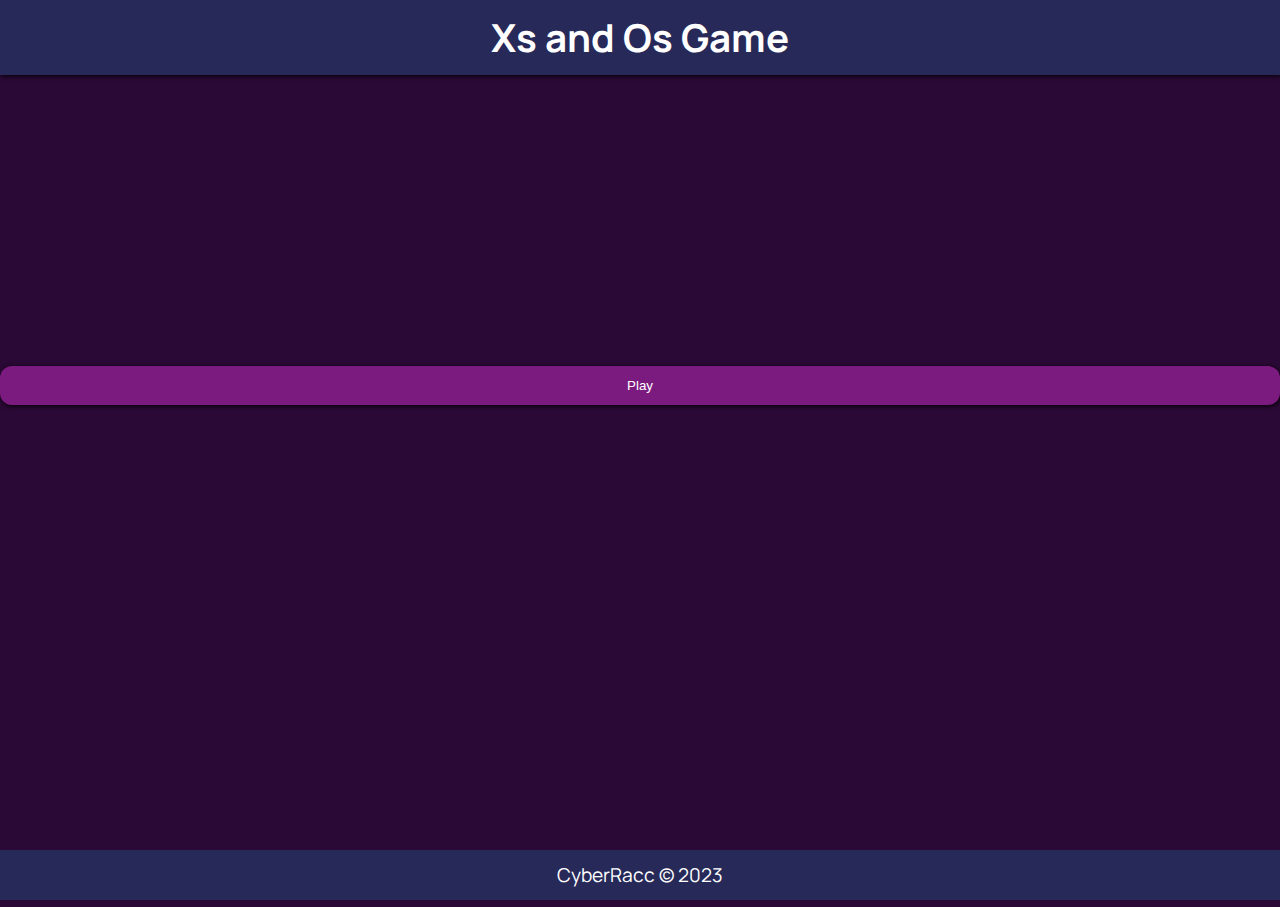
==== index.html @ 7a34c838 "Made a start on adding basic JS, added comments for future reference, created some basic objects and" ====
<!DOCTYPE html>
<html lang="en">
    <head>
        <meta charset="UTF-8">
        <meta name="viewport" content="width=device-width, initial-scale=1.0">
        <title>Xs and Os</title>
        <link rel="stylesheet" href="css/styles.css">
        <script src="js/game.js" defer></script>
    </head>
    <body>
        <header>
            <div id="logo">
                <h1>Xs and Os Game</h1>
            </div>
        </header>

        <dialog id="modal">
            <form>
                <label for="player-name">Enter your name</label>
                <input type="text" name="player-name" id="player-name" placeholder="John">
                <button id="btn-start-game" type="submit">Confirm</button>
            </form>
        </dialog>

        <div class="main">
            <button id="btn-play">Play</button>
        </div>

        <footer>
            <div id="copyright">
                <p>CyberRacc &copy; 2023</p>
            </div>
        </footer>
    </body>
</html>
---- css/styles.css ----
@import url('https://fonts.googleapis.com/css2?family=Manrope&family=Raleway:wght@500&display=swap');

:root {
    --btn-global-color: #7c1b7f;
    --btn-hover-color: #8d2891;
    --btn-active-color: #3f1c53;
    --header-color: #272a59;
    --gloabl-background-color: #2b0936;
    --highlight-modal-color: #536993;
    --global-box-shadow: 1px 1px 5px 0px #000;
    font-family: 'Manrope', sans-serif;
    font-size: clamp(1rem, 1.2rem, 1.5rem);
}

body {
    background-color: var(--gloabl-background-color);
    margin: 0;
    padding: 0;
}

header {
    display: flex;
    background-color: var(--header-color);
    color: white;
    width: 100%;
    height: 75px;
    justify-content: center;
    justify-items: center;
    align-items: center;
    box-shadow: var(--global-box-shadow);
}

button {
    padding: 12px;
    border: none;
    background-color: var(--btn-global-color);
    box-shadow: var(--global-box-shadow);
    color: white;
    border-radius: 12px;
}

button:hover {
    background-color: var(--btn-hover-color);
}

button:active {
    background-color: var(--btn-active-color);
    box-shadow: inset var(--global-box-shadow);
}

#logo {
    color: white;
}

.main {
    display: grid;
    grid-template-columns: 1fr;
    grid-template-rows: 4fr 1fr;
    height: calc(100vh - 125px);
    align-items: center ;
    justify-content: center;
    align-content: center;
}

#board-container {
    display: flex;
    justify-content: center;
    align-items: center;
}

#board {
    display: grid;
    height: 500px;
    width: 500px;
    grid-template-columns: 1fr 1fr 1fr;
    grid-template-rows: 1fr 1fr 1fr;
    background-color: white;
    border: 4px solid black;
    box-shadow: var(--global-box-shadow);
    border-radius: 40px;
}

.board-square {
    display: flex;
    border: 2px solid black;
}

#game-controls {
    display: grid;
    justify-content: center;
    align-items: center;
}

dialog {
    width: 250px;
    height: 500px;
}

footer {
    display: flex;
    background-color: var(--header-color);
    color: white;
    position: absolute;
    bottom: 0;
    width: 100%;
    height: 50px;
    justify-content: center;
    justify-items: center;
    align-items: center;
}
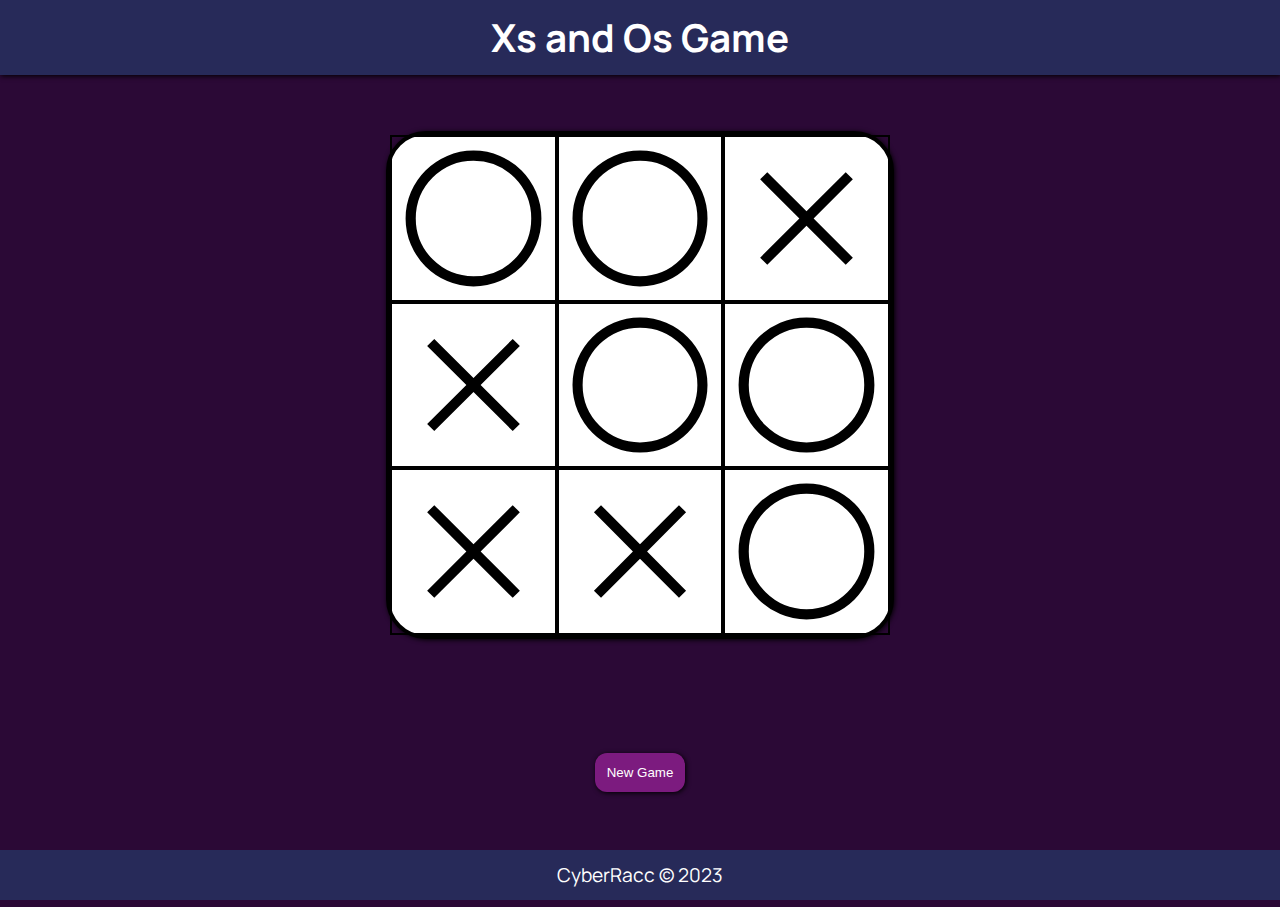
==== commit 5c30e321: "Encapsulated code into various modules and functions to keep it clean and avoid global namespace pol" ====
--- a/index.html
+++ b/index.html
@@ -17,13 +17,30 @@
         <dialog id="modal">
             <form>
                 <label for="player-name">Enter your name</label>
-                <input type="text" name="player-name" id="player-name" placeholder="John">
+                <input type="text" name="player-name" id="player-name" required placeholder="John">
                 <button id="btn-start-game" type="submit">Confirm</button>
+                <button id="btn-cancel-form" type="reset">Cancel</button>
             </form>
         </dialog>
 
         <div class="main">
-            <button id="btn-play">Play</button>
+            <!-- <button id="btn-play">Play</button> -->
+            <div id="board-container">
+                <div id="board">
+                    <div class="board-square"><img src="assets/icons/circle.svg" alt=""></div>
+                    <div class="board-square"><img src="assets/icons/circle.svg" alt=""></div>
+                    <div class="board-square"><img src="assets/icons/cross.svg" alt=""></div>
+                    <div class="board-square"><img src="assets/icons/cross.svg" alt=""></div>
+                    <div class="board-square"><img src="assets/icons/circle.svg" alt=""></div>
+                    <div class="board-square"><img src="assets/icons/circle.svg" alt=""></div>
+                    <div class="board-square"><img src="assets/icons/cross.svg" alt=""></div>
+                    <div class="board-square"><img src="assets/icons/cross.svg" alt=""></div>
+                    <div class="board-square"><img src="assets/icons/circle.svg" alt=""></div>
+                </div>
+            </div>
+            <div id="game-controls">
+                <button>New Game</button>
+            </div>
         </div>
 
         <footer>
--- a/css/styles.css
+++ b/css/styles.css
@@ -85,15 +85,35 @@
     border: 2px solid black;
 }
 
+.board-square:hover {
+    background-color: grey;
+    
+}
+
 #game-controls {
     display: grid;
     justify-content: center;
     align-items: center;
 }
 
+form {
+    padding: 0;
+    margin: 0;
+}
+
+input {
+    width: 100%;
+    padding: 12px;
+    font-size: 1rem;
+    margin: 0;
+    box-sizing: border-box;
+}
+
 dialog {
     width: 250px;
     height: 500px;
+    border-radius: 25px;
+    box-shadow: var(--global-box-shadow);
 }
 
 footer {
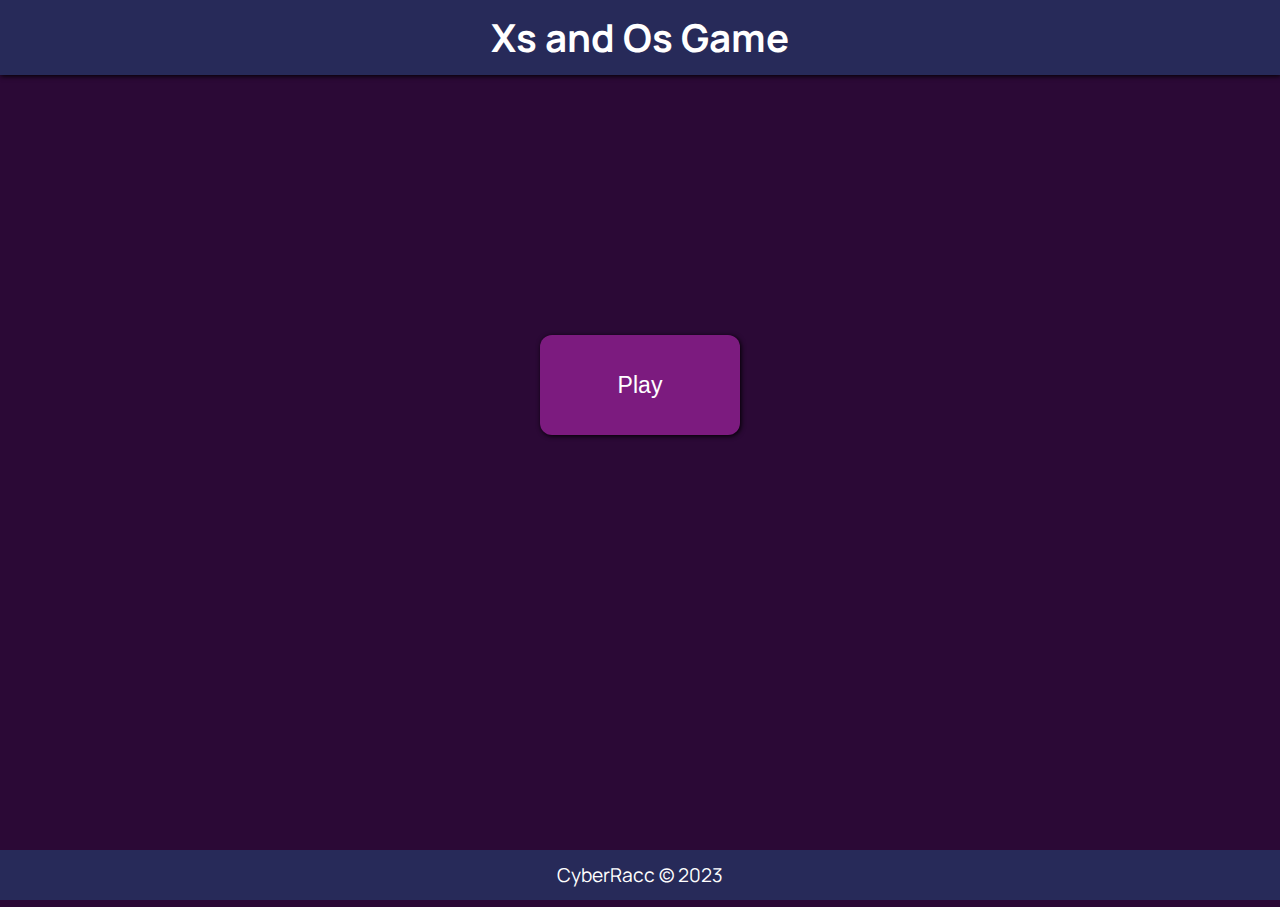
==== commit 392e10eb: "Improved styling on dialog, play button now displays correctly." ====
--- a/index.html
+++ b/index.html
@@ -18,29 +18,13 @@
             <form>
                 <label for="player-name">Enter your name</label>
                 <input type="text" name="player-name" id="player-name" required placeholder="John">
-                <button id="btn-start-game" type="submit">Confirm</button>
-                <button id="btn-cancel-form" type="reset">Cancel</button>
+                <button type="submit">Confirm</button>
+                <button type="reset">Cancel</button>
             </form>
         </dialog>
 
         <div class="main">
-            <!-- <button id="btn-play">Play</button> -->
-            <div id="board-container">
-                <div id="board">
-                    <div class="board-square"><img src="assets/icons/circle.svg" alt=""></div>
-                    <div class="board-square"><img src="assets/icons/circle.svg" alt=""></div>
-                    <div class="board-square"><img src="assets/icons/cross.svg" alt=""></div>
-                    <div class="board-square"><img src="assets/icons/cross.svg" alt=""></div>
-                    <div class="board-square"><img src="assets/icons/circle.svg" alt=""></div>
-                    <div class="board-square"><img src="assets/icons/circle.svg" alt=""></div>
-                    <div class="board-square"><img src="assets/icons/cross.svg" alt=""></div>
-                    <div class="board-square"><img src="assets/icons/cross.svg" alt=""></div>
-                    <div class="board-square"><img src="assets/icons/circle.svg" alt=""></div>
-                </div>
-            </div>
-            <div id="game-controls">
-                <button>New Game</button>
-            </div>
+            <button id="btn-play">Play</button>
         </div>
 
         <footer>
--- a/css/styles.css
+++ b/css/styles.css
@@ -60,12 +60,14 @@
     align-items: center ;
     justify-content: center;
     align-content: center;
+    color: white;
 }
 
 #board-container {
     display: flex;
     justify-content: center;
     align-items: center;
+    flex-direction: column;
 }
 
 #board {
@@ -94,6 +96,14 @@
     display: grid;
     justify-content: center;
     align-items: center;
+}
+
+#btn-play {
+    width: 200px;
+    height: 100px;
+    align-self: center;
+    justify-self: center;
+    font-size: 1.2rem;
 }
 
 form {
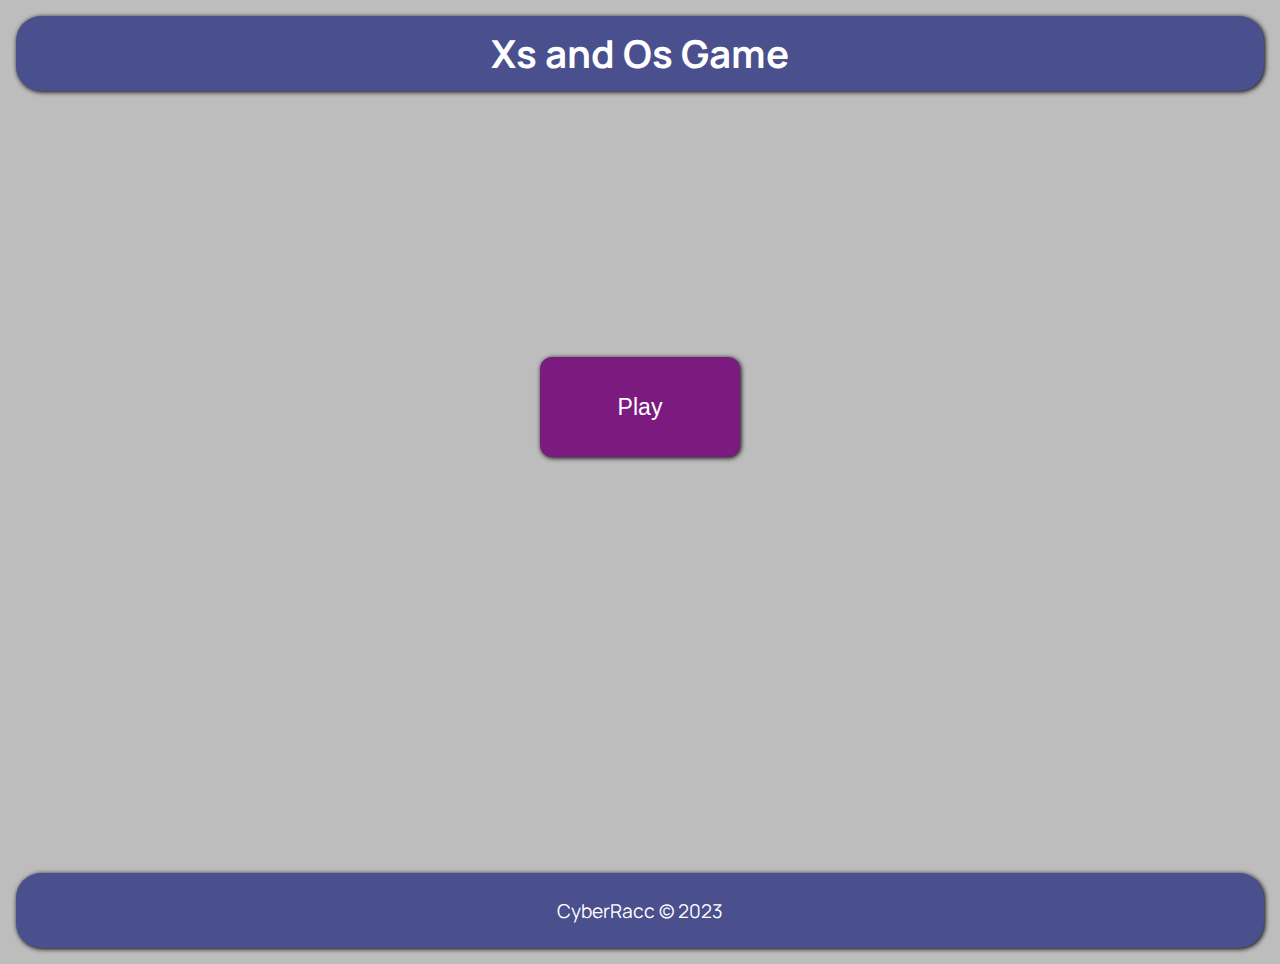
==== commit 05ab282f: "Clicking a cell now correctly corresponds to its data index which can be used to update the array. S" ====
--- a/index.html
+++ b/index.html
@@ -3,9 +3,11 @@
     <head>
         <meta charset="UTF-8">
         <meta name="viewport" content="width=device-width, initial-scale=1.0">
+        <meta name="description" content="Game of Xs and Os / Noughts and Crosses / Tic Tac Toe">
         <title>Xs and Os</title>
         <link rel="stylesheet" href="css/styles.css">
         <script src="js/game.js" defer></script>
+        <link rel="shortcut icon" href="assets/icons/favicon.ico" type="image/x-icon">
     </head>
     <body>
         <header>
@@ -16,10 +18,14 @@
 
         <dialog id="modal">
             <form>
-                <label for="player-name">Enter your name</label>
-                <input type="text" name="player-name" id="player-name" required placeholder="John">
-                <button type="submit">Confirm</button>
-                <button type="reset">Cancel</button>
+                <div id="name-input">
+                    <label for="player-name">Enter your name</label>
+                    <input type="text" name="player-name" id="player-name" required placeholder="John">
+                </div>
+                <div id="form-buttons">
+                    <button id="form-submit" type="submit">Confirm</button>
+                    <button id="form-cancel" type="reset">Cancel</button>
+                </div>
             </form>
         </dialog>
 
--- a/css/styles.css
+++ b/css/styles.css
@@ -4,8 +4,8 @@
     --btn-global-color: #7c1b7f;
     --btn-hover-color: #8d2891;
     --btn-active-color: #3f1c53;
-    --header-color: #272a59;
-    --gloabl-background-color: #2b0936;
+    --header-color: #4a4f8d;
+    --gloabl-background-color: #bdbdbd;
     --highlight-modal-color: #536993;
     --global-box-shadow: 1px 1px 5px 0px #000;
     font-family: 'Manrope', sans-serif;
@@ -16,18 +16,20 @@
     background-color: var(--gloabl-background-color);
     margin: 0;
     padding: 0;
+    box-sizing: border-box;
 }
 
 header {
     display: flex;
     background-color: var(--header-color);
     color: white;
-    width: 100%;
     height: 75px;
     justify-content: center;
     justify-items: center;
     align-items: center;
     box-shadow: var(--global-box-shadow);
+    border-radius: 25px;
+    margin: 16px;
 }
 
 button {
@@ -56,7 +58,7 @@
     display: grid;
     grid-template-columns: 1fr;
     grid-template-rows: 4fr 1fr;
-    height: calc(100vh - 125px);
+    height: calc(100vh - 150px);
     align-items: center ;
     justify-content: center;
     align-content: center;
@@ -77,17 +79,16 @@
     grid-template-columns: 1fr 1fr 1fr;
     grid-template-rows: 1fr 1fr 1fr;
     background-color: white;
-    border: 4px solid black;
+    border: px solid black;
     box-shadow: var(--global-box-shadow);
-    border-radius: 40px;
 }
 
-.board-square {
+.board-cell {
     display: flex;
     border: 2px solid black;
 }
 
-.board-square:hover {
+.board-cell:hover {
     background-color: grey;
     
 }
@@ -109,6 +110,10 @@
 form {
     padding: 0;
     margin: 0;
+    display: grid;
+    grid-template-rows: 1fr 1fr;
+    height: 100%;
+
 }
 
 input {
@@ -117,24 +122,64 @@
     font-size: 1rem;
     margin: 0;
     box-sizing: border-box;
+    border-radius: 20px;
+    border: 1px solid rgb(207, 207, 207);
+}
+
+#name-input {
+    display: block;
+    text-align: center;
+}
+
+#form-buttons {
+    width: 100%;
+    display: grid;
+    justify-self: end;
+    align-self: self-end;
+    gap: 12px;
+}
+
+#form-cancel {
+    background-color: rgb(197, 44, 44);
+}
+
+#form-cancel:hover {
+    background-color: rgb(219, 64, 64);
+}
+
+#form-cancel:active {
+    background-color: rgb(128, 38, 38);
 }
 
 dialog {
     width: 250px;
-    height: 500px;
+    height: 200px;
     border-radius: 25px;
     box-shadow: var(--global-box-shadow);
+    border: none;
 }
 
 footer {
     display: flex;
     background-color: var(--header-color);
     color: white;
-    position: absolute;
-    bottom: 0;
-    width: 100%;
-    height: 50px;
+    height: 75px;
     justify-content: center;
     justify-items: center;
     align-items: center;
+    box-shadow: var(--global-box-shadow);
+    border-radius: 25px;
+    margin: 16px;
+}
+
+@media screen and (max-width: 768px) {
+
+    #logo {
+        justify-content: center;
+    }
+    
+    header {
+        width: 100%;
+        justify-content: center;
+    }
 }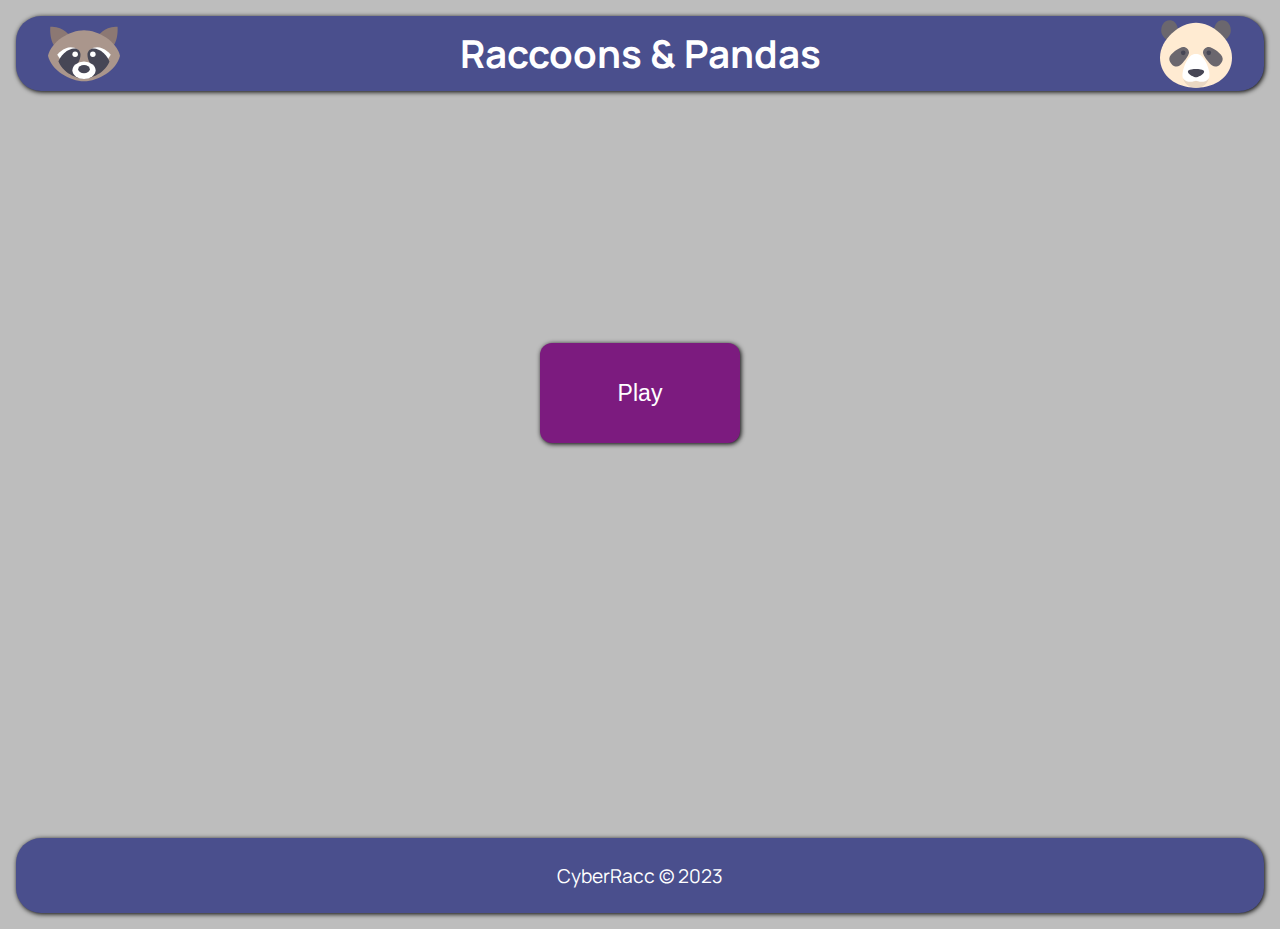
==== commit 56dd1d7e: "Added psuedocode for the basic CPU player, moved, removed and added some comments here and there. Fi" ====
--- a/index.html
+++ b/index.html
@@ -4,16 +4,18 @@
         <meta charset="UTF-8">
         <meta name="viewport" content="width=device-width, initial-scale=1.0">
         <meta name="description" content="Game of Xs and Os / Noughts and Crosses / Tic Tac Toe">
-        <title>Xs and Os</title>
+        <title>Raccoons & Pandas</title>
         <link rel="stylesheet" href="css/styles.css">
         <script src="js/game.js" defer></script>
         <link rel="shortcut icon" href="assets/icons/favicon.ico" type="image/x-icon">
     </head>
     <body>
         <header>
+            <img src="assets/icons/raccoon-svgrepo-com.svg" alt="">
             <div id="logo">
-                <h1>Xs and Os Game</h1>
+                <h1>Raccoons & Pandas</h1>
             </div>
+            <img src="assets/icons/panda-bear-panda-svgrepo-com.svg" alt="">
         </header>
 
         <dialog id="modal">
--- a/css/styles.css
+++ b/css/styles.css
@@ -1,4 +1,9 @@
 @import url('https://fonts.googleapis.com/css2?family=Manrope&family=Raleway:wght@500&display=swap');
+
+
+*, *::before, *::after {
+    box-sizing: border-box;
+}
 
 :root {
     --btn-global-color: #7c1b7f;
@@ -10,13 +15,13 @@
     --global-box-shadow: 1px 1px 5px 0px #000;
     font-family: 'Manrope', sans-serif;
     font-size: clamp(1rem, 1.2rem, 1.5rem);
+    box-sizing: border-box;
 }
 
 body {
     background-color: var(--gloabl-background-color);
     margin: 0;
     padding: 0;
-    box-sizing: border-box;
 }
 
 header {
@@ -24,12 +29,17 @@
     background-color: var(--header-color);
     color: white;
     height: 75px;
-    justify-content: center;
-    justify-items: center;
+    justify-content: space-between;
     align-items: center;
     box-shadow: var(--global-box-shadow);
     border-radius: 25px;
     margin: 16px;
+    padding: 12px 32px;
+}
+
+header > img {
+    width: 72px;
+    height: auto;
 }
 
 button {
@@ -58,7 +68,7 @@
     display: grid;
     grid-template-columns: 1fr;
     grid-template-rows: 4fr 1fr;
-    height: calc(100vh - 150px);
+    height: calc(100vh - 185px);
     align-items: center ;
     justify-content: center;
     align-content: center;
@@ -90,7 +100,11 @@
 
 .board-cell:hover {
     background-color: grey;
-    
+    background-image: url(/assets/icons/panda-bear-panda-svgrepo-com.svg);
+    background-size: 100px 100px;
+    background-repeat: no-repeat;
+    background-position: center;
+    opacity: 0.5;
 }
 
 #game-controls {
@@ -113,7 +127,6 @@
     display: grid;
     grid-template-rows: 1fr 1fr;
     height: 100%;
-
 }
 
 input {
@@ -121,7 +134,6 @@
     padding: 12px;
     font-size: 1rem;
     margin: 0;
-    box-sizing: border-box;
     border-radius: 20px;
     border: 1px solid rgb(207, 207, 207);
 }
@@ -153,7 +165,7 @@
 
 dialog {
     width: 250px;
-    height: 200px;
+    height: 250px;
     border-radius: 25px;
     box-shadow: var(--global-box-shadow);
     border: none;
@@ -165,7 +177,6 @@
     color: white;
     height: 75px;
     justify-content: center;
-    justify-items: center;
     align-items: center;
     box-shadow: var(--global-box-shadow);
     border-radius: 25px;
@@ -179,7 +190,6 @@
     }
     
     header {
-        width: 100%;
-        justify-content: center;
+        justify-content: space-between;
     }
 }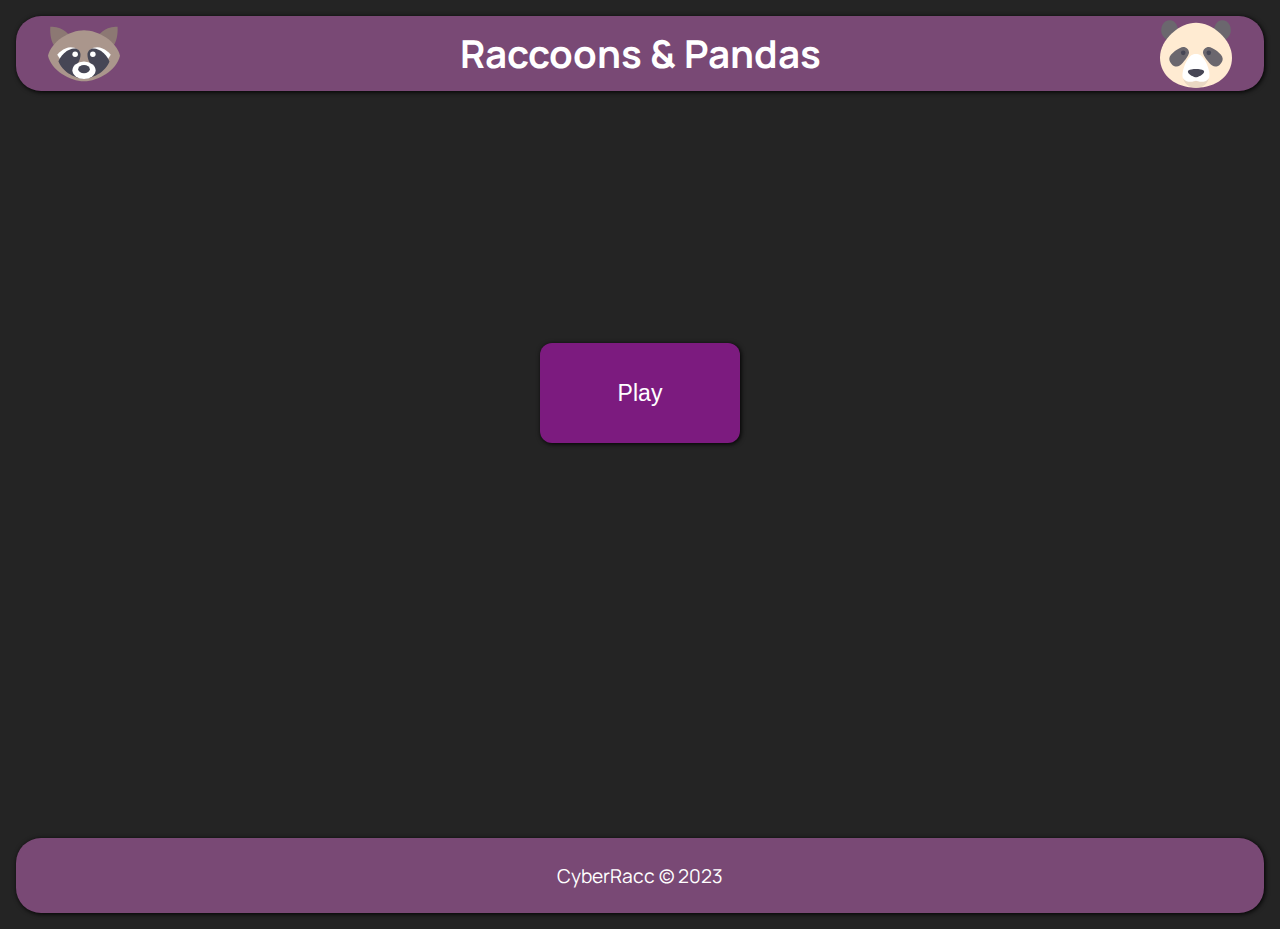
==== commit ad737595: "gameState is now updated with player name. Updated theme to be dark mode default, theme switcher pla" ====
--- a/index.html
+++ b/index.html
@@ -24,6 +24,13 @@
                     <label for="player-name">Enter your name</label>
                     <input type="text" name="player-name" id="player-name" required placeholder="John">
                 </div>
+                <div id="symbol-input">
+                    <label for="player-symbol">Select Icon</label>
+                    <select name="player-symbol" id="player-symbol">
+                        <option value="X">Panda</option>
+                        <option value="O">Raccoon</option>
+                    </select>
+                </div>
                 <div id="form-buttons">
                     <button id="form-submit" type="submit">Confirm</button>
                     <button id="form-cancel" type="reset">Cancel</button>
--- a/css/styles.css
+++ b/css/styles.css
@@ -9,13 +9,12 @@
     --btn-global-color: #7c1b7f;
     --btn-hover-color: #8d2891;
     --btn-active-color: #3f1c53;
-    --header-color: #4a4f8d;
-    --gloabl-background-color: #bdbdbd;
+    --header-color: #794975;
+    --gloabl-background-color: #242424;
     --highlight-modal-color: #536993;
     --global-box-shadow: 1px 1px 5px 0px #000;
     font-family: 'Manrope', sans-serif;
     font-size: clamp(1rem, 1.2rem, 1.5rem);
-    box-sizing: border-box;
 }
 
 body {
@@ -73,6 +72,7 @@
     justify-content: center;
     align-content: center;
     color: white;
+    overflow-y: auto;
 }
 
 #board-container {
@@ -88,7 +88,7 @@
     width: 500px;
     grid-template-columns: 1fr 1fr 1fr;
     grid-template-rows: 1fr 1fr 1fr;
-    background-color: white;
+    background-color: rgb(190, 190, 190);
     border: px solid black;
     box-shadow: var(--global-box-shadow);
 }
@@ -96,6 +96,8 @@
 .board-cell {
     display: flex;
     border: 2px solid black;
+    justify-content: center;
+    align-items: center;
 }
 
 .board-cell:hover {
@@ -107,6 +109,13 @@
     opacity: 0.5;
 }
 
+.board-cell > img {
+    width: 125px;
+    height: auto;
+    justify-self: center;
+    align-self: center;
+}
+
 #game-controls {
     display: grid;
     justify-content: center;
@@ -127,6 +136,7 @@
     display: grid;
     grid-template-rows: 1fr 1fr;
     height: 100%;
+    gap: 16px;
 }
 
 input {
@@ -143,6 +153,17 @@
     text-align: center;
 }
 
+#symbol-input {
+    display: grid;
+    text-align: center;
+}
+
+#symbol-input select {
+    padding: 8px;
+    background-color: transparent;
+    border-radius: 15px;
+}
+
 #form-buttons {
     width: 100%;
     display: grid;
@@ -165,7 +186,7 @@
 
 dialog {
     width: 250px;
-    height: 250px;
+    height: 300px;
     border-radius: 25px;
     box-shadow: var(--global-box-shadow);
     border: none;
